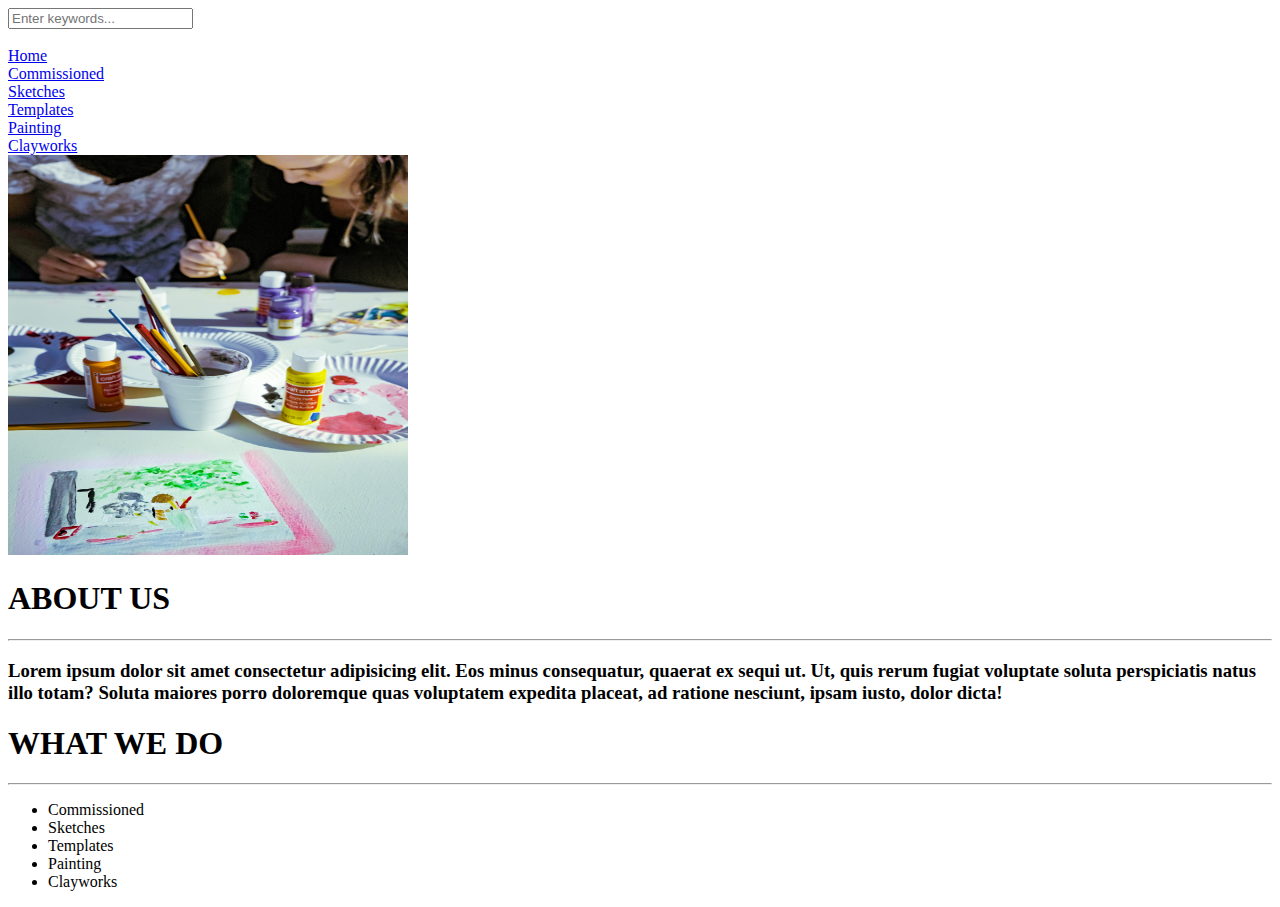
==== index.html @ 9501b8f9 "created an index.html file" ====
<!DOCTYPE html>
<html lang="en">

<head>
    <meta charset="UTF-8">
    <meta http-equiv="X-UA-Compatible" content="IE=edge">
    <meta name="viewport" content="width=device-width, initial-scale=1.0">
    <title>Orthodox art</title>
    <link rel="stylesheet" href="../fontawesome/css/all.css">
    <link rel="stylesheet" href="../Orthodoxart.css">
</head>

<body>
    <div class="nav1">
        <div class="head"> 
            <div class="search-container">
                <input type="text" placeholder="Enter keywords..." style="font-family:Arial, FontAwesome" />
                <i class="fa fa-search"></i>
            </div>
        </div>
        <div class="sub-main">
            <div>
                <img src="../orthologo-removebg-preview.png" width="300px" alt="">
            </div>
            <div>
                <li><a href="#">Home</a></li>
                <li><a href="#">Commissioned</a></li>
                <li><a href="#">Sketches</a></li>
                <li><a href="#">Templates</a></li>
                <li><a href="#">Painting</a></li>
                <li><a href="#">Clayworks</a></li>
            </div>
        </div>
    </div>
     
    <div class="nav2">
        <div class="social-icon">
            <i class="fab fa-twitter twitter fa-xs"></i>
            <i class="fab fa-facebook facebook fa-xs"></i>
            <i class="fa-solid fa-envelope-circle-check mail fa-xs"></i>
            <i class="fab fa-whatsapp whatsapp fa-xs"></i>
            <i class="fab fa-telegram telegram fa-xs"></i>
        </div>
        <div class="about">
            <div>
                <img src="../z-shii-1bi3zFpimBs-unsplash.jpg" width="400px" height="400px" alt="">
            </div>
            <div class="text">
                <h1>ABOUT US</h1>
                <hr>
                <h3>Lorem ipsum dolor sit amet consectetur adipisicing elit. Eos minus consequatur, quaerat ex sequi ut. Ut, quis rerum fugiat voluptate soluta perspiciatis natus illo totam? Soluta maiores porro doloremque quas voluptatem expedita placeat, ad ratione nesciunt, ipsam iusto, dolor dicta!</h3>
                
                <h1>WHAT WE DO</h1>
                <hr>
                <ul class="doings">
                    <li>Commissioned</li>
                    <li>Sketches</li>
                    <li>Templates</li>
                    <li>Painting</li>
                    <li>Clayworks</li>
                </ul>
            </div>
        </div>
    </div>
</body>
</html>
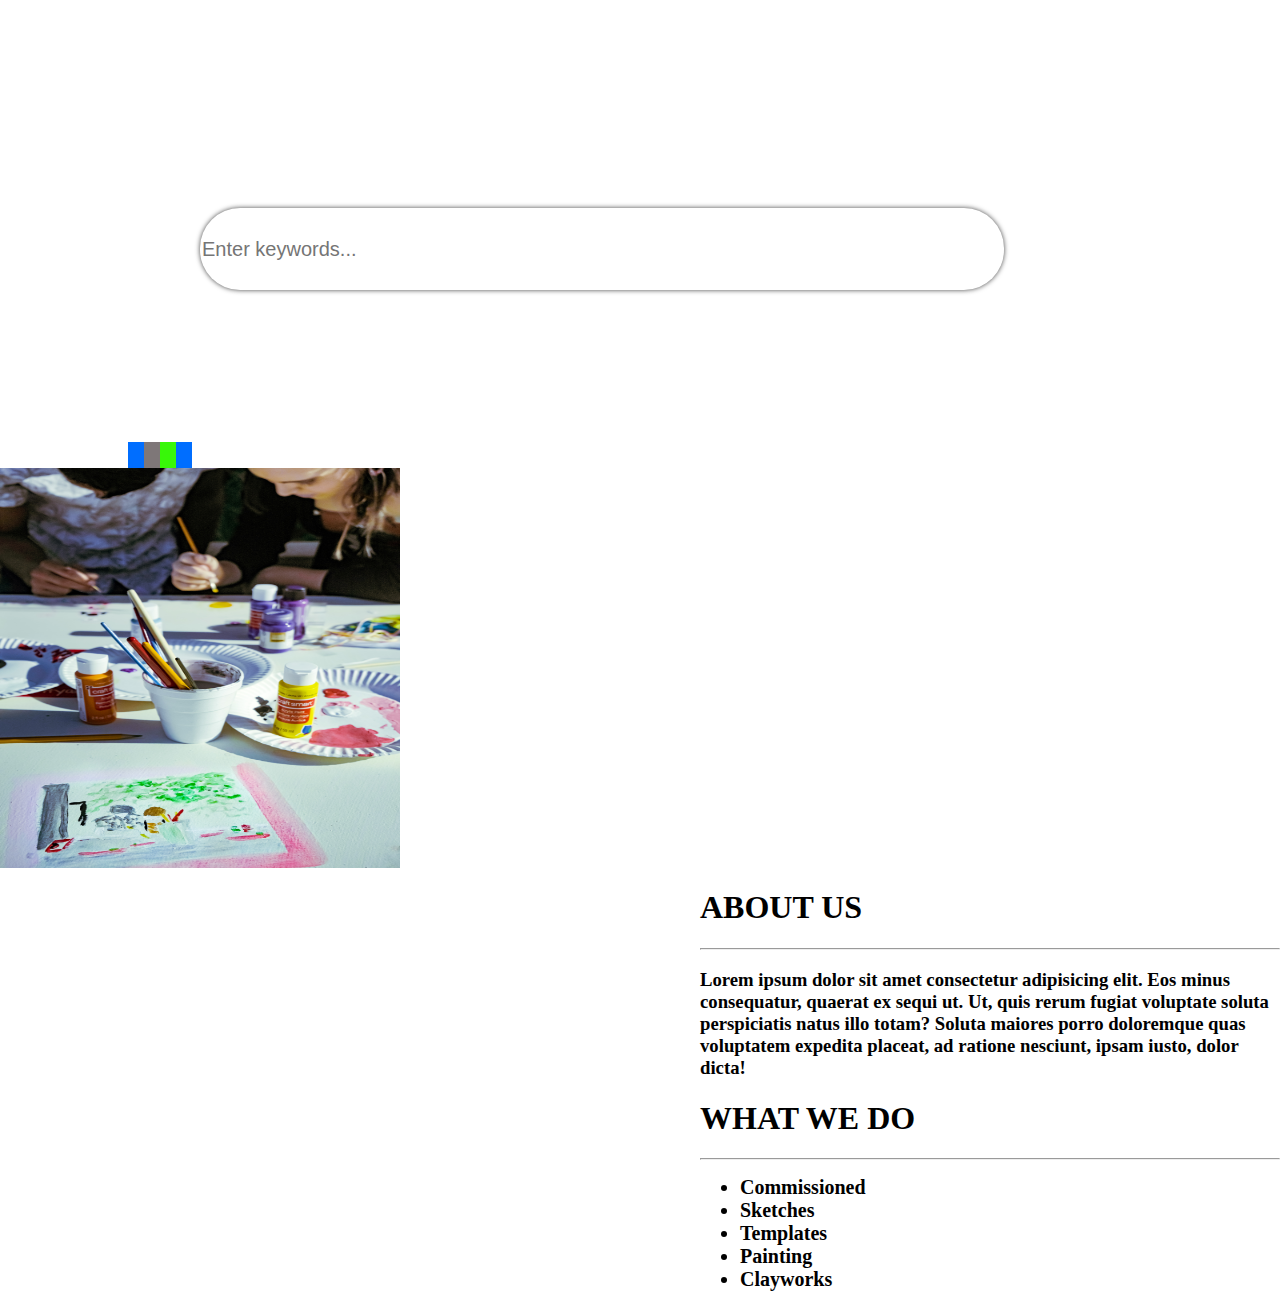
==== commit 4847202c: "." ====
--- a/index.html
+++ b/index.html
@@ -6,8 +6,8 @@
     <meta http-equiv="X-UA-Compatible" content="IE=edge">
     <meta name="viewport" content="width=device-width, initial-scale=1.0">
     <title>Orthodox art</title>
-    <link rel="stylesheet" href="../fontawesome/css/all.css">
-    <link rel="stylesheet" href="../Orthodoxart.css">
+    <!-- <link rel="stylesheet" href="../fontawesome/css/all.css"> -->
+    <link rel="stylesheet" href="css/Orthodoxart.css">
 </head>
 
 <body>
--- a/css/Orthodoxart.css
+++ b/css/Orthodoxart.css
@@ -0,0 +1,165 @@
+body {
+    margin: 0px;
+    display: relative;
+    flex-wrap: wrap;
+    justify-content: space-around;
+}
+.head {
+    padding-top: 7vh; 
+    background-image: url("./newflower.jpg");
+    background-size:cover;
+    margin: 0px;
+    height: 30vh;
+}
+
+.sub-main{
+    display: inline-block;
+    padding-top: 0px;
+    justify-content: space-between;
+    width: 100%;
+    height: 30vh;
+    position: inherit;
+}
+
+.search-container i{
+    position: relative;
+    left: -60px;
+    cursor: pointer;
+}
+
+.sub-main img{
+    float: left;
+    position: relative;
+    padding-left: 0px;
+    top: -250px;
+}
+
+.sub-main li{
+    position: relative;
+    top: -200px;
+    padding-right: 70px;
+    display: inline;
+    justify-content: space-between;
+    font-size: 20px;
+    font-weight: bold;
+    text-decoration: none;
+    color: white;
+}
+
+.sub-main li:hover{
+    font-size: 25px;
+    transition: all 1s;
+    font-family: sans-serif;
+}
+
+li a{
+    text-decoration: none;
+    color: white;
+}
+
+.search-container{
+    top: 145px;
+    position: relative;
+}
+
+}
+
+.search-container i {
+    position:relative;
+    padding-right: 400px;
+
+}
+
+.about {
+    display: inline-flex;
+    flex-wrap: wrap;
+    justify-content: space-between;
+}
+.about div img{
+    float: left;
+}
+.text{
+    padding-left: 700px;
+}
+input {
+    width: 800px;
+    height: 80px; 
+    border: none;
+    box-shadow: 0px 0px 5px #454545;
+    border-radius: 40px;
+    margin-left: 200px;
+    font-size: 20px;
+}  
+
+@media (max-width: 375px){
+    body{
+        background-color: violet;
+    }
+    input{
+        width: 300px;
+    }
+
+    .head{
+        width: 100%;
+    }
+}
+
+input::placeholder{
+    margin-left: 20px;
+}
+
+.social-icon {
+    padding-left: 10%;
+    top: -300px;
+}
+
+.twitter {
+    color: white;
+    background-color: rgb(0, 110, 255);
+    padding: 8px;
+}
+.twitter:hover{
+    font-size: 15px;
+}
+
+.facebook {
+    color: rgb(25, 0, 255);
+    background-color: white;
+}
+.facebook:hover{
+    font-size: 15px;
+}
+
+.mail{
+    color: white;
+    background-color: rgb(126, 119, 120);
+    padding: 8px;
+}
+.mail:hover{
+    font-size:15px;
+}
+
+.whatsapp{
+    color: white;
+    background-color: rgb(56, 247, 9);
+    padding: 8px;
+}
+.whatsapp:hover{
+    font-size: 15px;
+}
+.telegram{
+    color: white;
+    background-color: rgb(0, 110, 255);
+    padding: 8px;
+}
+.telegram:hover{
+    font-size: 15px;
+}
+
+.doings li{
+    font-size: 20px;
+    font-weight: bold;
+}
+.nav1{
+    height: 50vh;
+}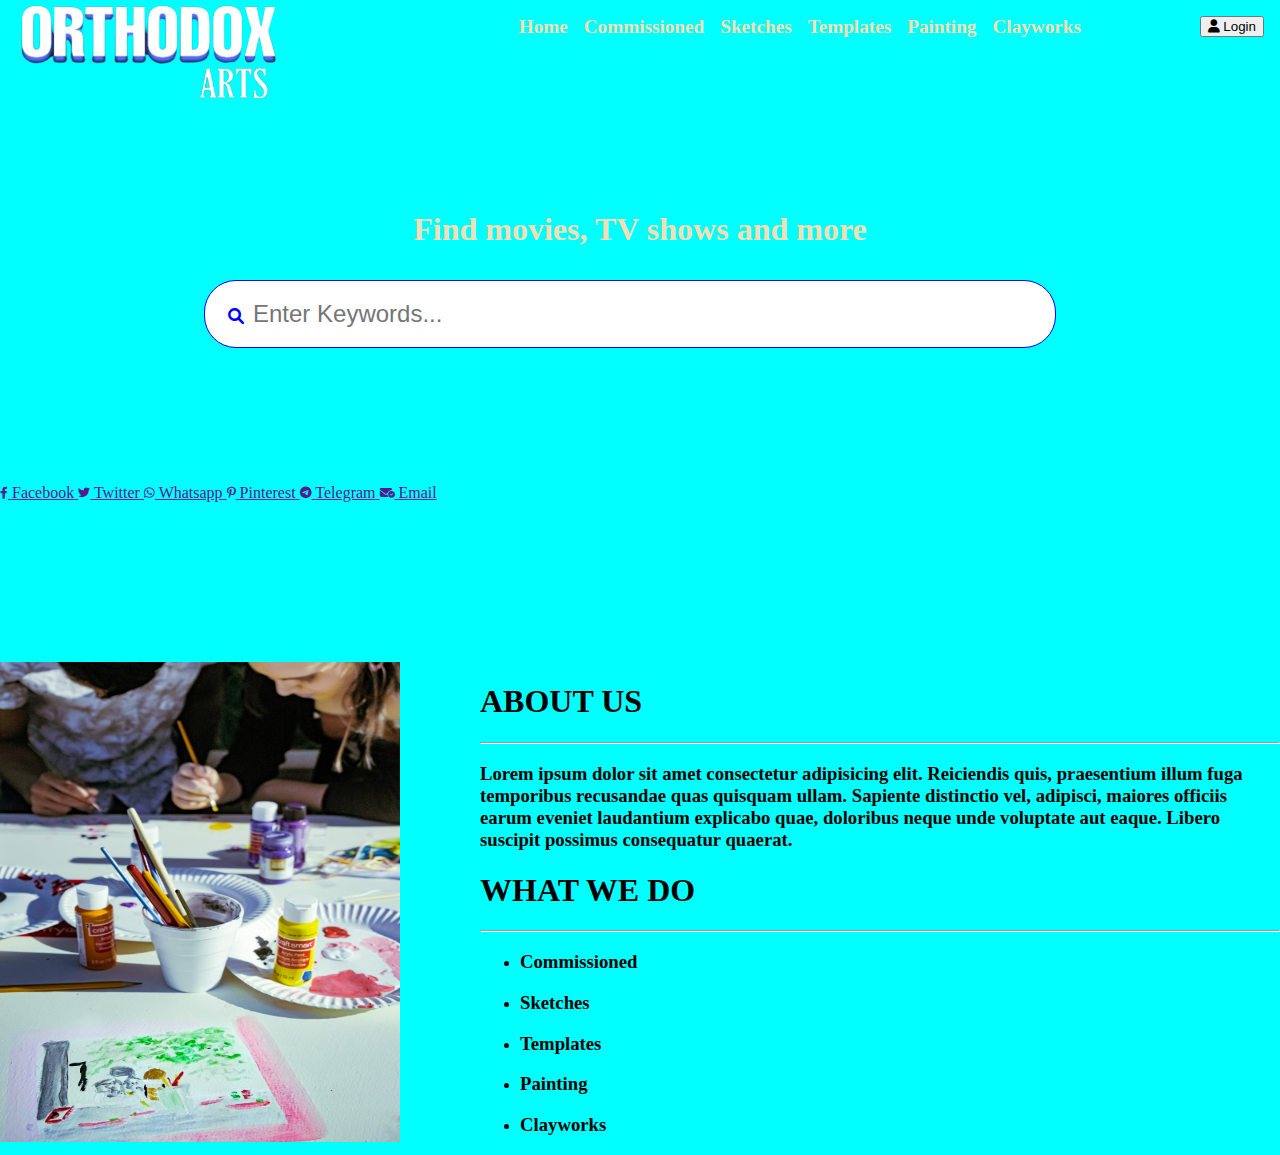
==== commit 1bff847f: "push" ====
--- a/index.html
+++ b/index.html
@@ -5,62 +5,96 @@
     <meta charset="UTF-8">
     <meta http-equiv="X-UA-Compatible" content="IE=edge">
     <meta name="viewport" content="width=device-width, initial-scale=1.0">
-    <title>Orthodox art</title>
-    <!-- <link rel="stylesheet" href="../fontawesome/css/all.css"> -->
+    <title>ortho</title>
+    <link rel="stylesheet" href="fontawesome/css/all.css">
     <link rel="stylesheet" href="css/Orthodoxart.css">
 </head>
 
 <body>
-    <div class="nav1">
-        <div class="head"> 
-            <div class="search-container">
-                <input type="text" placeholder="Enter keywords..." style="font-family:Arial, FontAwesome" />
-                <i class="fa fa-search"></i>
-            </div>
+    <div class="nav">
+        <div class="nav-logo">
+            <img src="images/orthologo-removebg-preview.png" alt="">
         </div>
-        <div class="sub-main">
-            <div>
-                <img src="../orthologo-removebg-preview.png" width="300px" alt="">
-            </div>
-            <div>
-                <li><a href="#">Home</a></li>
-                <li><a href="#">Commissioned</a></li>
-                <li><a href="#">Sketches</a></li>
-                <li><a href="#">Templates</a></li>
-                <li><a href="#">Painting</a></li>
-                <li><a href="#">Clayworks</a></li>
-            </div>
+        <div class="nav-list">
+            <li><a href="#">Home</a></li>
+            <li><a href="#">Commissioned</a></li>
+            <li><a href="#">Sketches</a></li>
+            <li><a href="#">Templates</a></li>
+            <li><a href="#">Painting</a></li>
+            <li><a href="#">Clayworks</a></li>
+        </div>
+        <div class="login">
+            <button><i class="fa-solid fa-user"></i> Login</button>
         </div>
     </div>
-     
-    <div class="nav2">
-        <div class="social-icon">
-            <i class="fab fa-twitter twitter fa-xs"></i>
-            <i class="fab fa-facebook facebook fa-xs"></i>
-            <i class="fa-solid fa-envelope-circle-check mail fa-xs"></i>
-            <i class="fab fa-whatsapp whatsapp fa-xs"></i>
-            <i class="fab fa-telegram telegram fa-xs"></i>
+    <div class="search-box">
+        <div class="search-box-text">
+            <h3>Find movies, TV shows and more</h3>
         </div>
-        <div class="about">
-            <div>
-                <img src="../z-shii-1bi3zFpimBs-unsplash.jpg" width="400px" height="400px" alt="">
-            </div>
-            <div class="text">
-                <h1>ABOUT US</h1>
-                <hr>
-                <h3>Lorem ipsum dolor sit amet consectetur adipisicing elit. Eos minus consequatur, quaerat ex sequi ut. Ut, quis rerum fugiat voluptate soluta perspiciatis natus illo totam? Soluta maiores porro doloremque quas voluptatem expedita placeat, ad ratione nesciunt, ipsam iusto, dolor dicta!</h3>
-                
-                <h1>WHAT WE DO</h1>
-                <hr>
-                <ul class="doings">
-                    <li>Commissioned</li>
-                    <li>Sketches</li>
-                    <li>Templates</li>
-                    <li>Painting</li>
-                    <li>Clayworks</li>
-                </ul>
-            </div>
+        <div class="search-box-input">
+            <input type="text" placeholder="Enter Keywords...">
+            <i class="fa fa-search search-icon"></i>
+        </div>
+    </div>
+    <div class="social-icon">
+        <a href="" class="a-facebook"> 
+            <i class="facebook fa-brands fa-facebook-f fa-xs"></i>
+            <span>Facebook</span>
+        </a>
+        <a href="" class="a-twitter">
+            <i class=" twitter fa-brands fa-twitter fa-xs"></i>
+            <span>Twitter</span>
+        </a>
+        <a href="" class="a-whatsapp">
+            <i class="whatsapp fa-brands fa-whatsapp fa-xs"></i>
+            <span>Whatsapp</span>
+        </a>
+        <a href="" class="a-pinterest">
+            <i class="pinterest fa-brands fa-pinterest-p fa-xs"></i>
+            <span>Pinterest</span>
+        </a>
+        <a href="" class="a-telegram">
+            <i class="telegram fa-brands fa-telegram fa-xs"></i>
+            <span>Telegram</span>
+        </a>
+        <a href="" class="a-mail">
+            <i class="mail fa-solid fa-envelope-circle-check mail fa-xs"></i>
+            <span>Email</span>
+        </a>
+    </div>
+
+    <div class="mid-nav">
+        <div class="mid-nav-image">
+            <img src="images/z-shii-1bi3zFpimBs-unsplash.jpg" alt="" width="400rem" height="480rem">
+        </div>
+        <div class="mid-nav-text">
+            <h1>ABOUT US</h1>
+            <hr>
+            <h3>Lorem ipsum dolor sit amet consectetur adipisicing elit. Reiciendis quis, praesentium illum fuga
+                temporibus recusandae quas quisquam ullam. Sapiente distinctio vel, adipisci, maiores officiis earum
+                eveniet laudantium explicabo quae, doloribus neque unde voluptate aut eaque. Libero suscipit possimus
+                consequatur quaerat.</h3>
+            <h1>WHAT WE DO</h1>
+            <hr>
+            <ul>
+                <li>
+                    <h3>Commissioned</h3>
+                </li>
+                <li>
+                    <h3>Sketches</h3>
+                </li>
+                <li>
+                    <h3>Templates</h3>
+                </li>
+                <li>
+                    <h3>Painting</h3>
+                </li>
+                <li>
+                    <h3>Clayworks</h3>
+                </li>
+            </ul>
         </div>
     </div>
 </body>
+
 </html>--- a/css/Orthodoxart.css
+++ b/css/Orthodoxart.css
@@ -1,165 +1,276 @@
-body {
+body{
     margin: 0px;
-    display: relative;
-    flex-wrap: wrap;
-    justify-content: space-around;
-}
-.head {
-    padding-top: 7vh; 
-    background-image: url("./newflower.jpg");
-    background-size:cover;
-    margin: 0px;
-    height: 30vh;
-}
-
-.sub-main{
-    display: inline-block;
-    padding-top: 0px;
+    background-color: aqua;
+}
+.nav{
+    display: flex;
+    background-image: url("../images/newflower.jpg");
+    background-size: cover;
+    height: 35vh;
     justify-content: space-between;
-    width: 100%;
-    height: 30vh;
-    position: inherit;
-}
-
-.search-container i{
-    position: relative;
-    left: -60px;
-    cursor: pointer;
-}
-
-.sub-main img{
-    float: left;
-    position: relative;
-    padding-left: 0px;
-    top: -250px;
-}
-
-.sub-main li{
-    position: relative;
-    top: -200px;
-    padding-right: 70px;
-    display: inline;
-    justify-content: space-between;
-    font-size: 20px;
+}
+.search-box{
+    bottom: 8.5rem;
+    position: relative;
+    margin: auto;
+    text-align: center;
+    width: 70%;
+}
+
+.search-icon{
+    position: relative;
+    color: blue; 
+    right: 52rem; 
+}
+
+.search-box input{
+    width: 50rem;
+    height: 4rem;
+    border-radius: 2rem;
+    /* background: transparent; */
+    padding-left: 3rem;
+    font-size: 1.5rem;
+    border: 1px solid blue;
+}
+.search-box h3{
+    font-size: 2rem;
+    color: wheat;
+}
+
+/* .search-icon{
+    position: relative;
+    color: blue;
+    right: 52rem;
+}
+
+.search-box input{
+    width: 50rem;
+    height: 4rem;
+    border-radius: 2rem;
+    padding-left: 3rem;
+    font-size: 1.5rem;
+    border: 1px solid blue;
+}
+.search-box h3{
+    font-size: 2rem;
+    color: wheat;
+}
+.social-icon{
+    text-align: center;
+    margin: auto; 
+}
+.social-icon a span{
+    color: white;
+    font-size: 1rem;
+    margin-left: .2rem;
+}
+
+.social-icon a{
+    margin: .3em;
+}
+.social-icon{
+    margin-top: -7rem;
+}
+a{
+    text-decoration: none;
+    padding: .145rem .3rem;
+    color: white;
+}
+.a-facebook{
+    background-color: #3b5998;
+}
+.a-twitter{
+    background-color: #00ACEE;
+}
+.a-whatsapp{
+    background-color: #25D366;
+}
+.a-pinterest{
+    background-color: #E60023;
+}
+.a-telegram{
+    background-color: #229ED9;
+}
+.a-mail{
+    background-color: #6A6C6D;
+}
+.facebook{
+    color: white;
+} */
+
+
+.nav-logo img{
+    /* display: flex; */
+    /* margin-bottom: 6rem; */
+    position: relative;
+    bottom: 4rem;
+    right: 3rem;
+    /* background-color: red; */
+    width: 25rem;
+}
+.login{
+    padding-top: 1rem;
+    padding-right: 1rem;
+}
+.nav-list{
+    display: flex;
+    /* flex-wrap: wrap; */
+    gap: 1rem;
+    margin: 0;
+    padding-top:1rem ;
+    list-style: none;
+}
+.nav-list li a{
+    text-decoration: none;
+    font-size: 1.2rem;
     font-weight: bold;
-    text-decoration: none;
-    color: white;
-}
-
-.sub-main li:hover{
-    font-size: 25px;
-    transition: all 1s;
-    font-family: sans-serif;
-}
-
-li a{
-    text-decoration: none;
-    color: white;
-}
-
-.search-container{
-    top: 145px;
-    position: relative;
-}
-
-}
-
-.search-container i {
-    position:relative;
-    padding-right: 400px;
-
-}
-
-.about {
-    display: inline-flex;
-    flex-wrap: wrap;
-    justify-content: space-between;
-}
-.about div img{
-    float: left;
-}
-.text{
-    padding-left: 700px;
-}
-input {
-    width: 800px;
-    height: 80px; 
-    border: none;
-    box-shadow: 0px 0px 5px #454545;
-    border-radius: 40px;
-    margin-left: 200px;
-    font-size: 20px;
-}  
-
-@media (max-width: 375px){
-    body{
-        background-color: violet;
-    }
-    input{
-        width: 300px;
-    }
-
-    .head{
-        width: 100%;
-    }
-}
-
-input::placeholder{
-    margin-left: 20px;
-}
-
-.social-icon {
-    padding-left: 10%;
-    top: -300px;
-}
-
-.twitter {
-    color: white;
-    background-color: rgb(0, 110, 255);
-    padding: 8px;
-}
-.twitter:hover{
-    font-size: 15px;
-}
-
-.facebook {
-    color: rgb(25, 0, 255);
-    background-color: white;
-}
-.facebook:hover{
-    font-size: 15px;
-}
-
-.mail{
-    color: white;
-    background-color: rgb(126, 119, 120);
-    padding: 8px;
-}
-.mail:hover{
-    font-size:15px;
-}
-
-.whatsapp{
-    color: white;
-    background-color: rgb(56, 247, 9);
-    padding: 8px;
-}
-.whatsapp:hover{
-    font-size: 15px;
-}
-.telegram{
-    color: white;
-    background-color: rgb(0, 110, 255);
-    padding: 8px;
-}
-.telegram:hover{
-    font-size: 15px;
-}
-
-.doings li{
-    font-size: 20px;
-    font-weight: bold;
-}
-.nav1{
-    height: 50vh;
+    color: wheat;
+    flex-grow: 0;
+    flex-shrink: 1;
+}
+.mid-nav{
+    display: flex;
+    gap: 5rem;
+    padding-top: 10rem;
+}
+
+@media only screen and (max-width: 320px){
+    .search-box{
+        display: flex;
+    }
+    .search-icon{
+        position: static;
+        bottom: 29.8rem;
+        right: -95rem;
+    }
+}
+
+@media only screen and (max-width: 468px){
+    .nav{
+        height: 9rem;
+    }
+    .mid-nav{
+        flex-direction: column;
+        gap: 1rem;
+    }
+
+    .mid-nav img{
+        width: 100%;     
+    }
+
+    .nav-list{
+        display: none;
+    }
+    .nav-logo img{
+        position: relative;
+        width: 10rem;
+        bottom: 1rem;
+        left: 0.1rem;
+    }
+
+    .search-box input{
+        width: 25rem;
+        border-radius: .5rem;
+
+    }
+
+    .search-icon{
+        /* position: absolute;
+        top: 0;
+        bottom: 0;
+        /* right: 25rem; */
+         left: 0;
+        float: left;
+        bottom: 1.75rem; 
+    }
+
+    .search-box{
+        bottom: 3rem;
+        right: 3rem;
+    }
+    .nav-list li a{
+        font-size: .5rem;
+    }
+    .search-box-text h3 {
+        display: none;
+    }
+
+    .nav-logo img{
+        width: 15rem;
+        bottom: 1.5rem;
+        height: 7rem;
+        left: -2rem;
+    }
+    .search-box-input input{
+        width: 15rem;
+        height: 2rem;
+        margin-left: 1rem;
+        font-size: 1rem;
+    }
+    .search-box-input i{
+        right: 7rem;
+        /* top: .1rem; */
+    }
+}
+@media screen and (max-width: 768px){
+    .nav{
+        height: 9rem;
+    }
+    .mid-nav{
+        flex-direction: column;
+        gap: 1rem;
+    }
+
+    .mid-nav img{
+        width: 100%;     
+    }
+
+    .nav-list{
+        display: none;
+    }
+    .nav-logo img{
+        position: relative;
+        width: 10rem;
+        bottom: 1rem;
+        left: 0.1rem;
+    }
+
+    .search-box input{
+        width: 25rem;
+        border-radius: .5rem;
+
+    }
+
+    .search-icon{
+        right: 12.5rem;
+        bottom: 1.75rem;
+    }
+
+    .search-box{
+        bottom: 3rem;
+        right: 3rem;
+    }
+    .nav-list li a{
+        font-size: .5rem;
+    }
+    .search-box-text h3 {
+        display: none;
+    }
+
+    .nav-logo img{
+        width: 15rem;
+        bottom: 1.5rem;
+        height: 7rem;
+        left: -2rem;
+    }
+    .search-box-input input{
+        width: 15rem;
+        height: 2rem;
+        margin-left: 1rem;
+        font-size: 1rem;
+    }
+    .search-box-input i{
+        left: -18rem;
+        top: .07rem;
+    }
 }